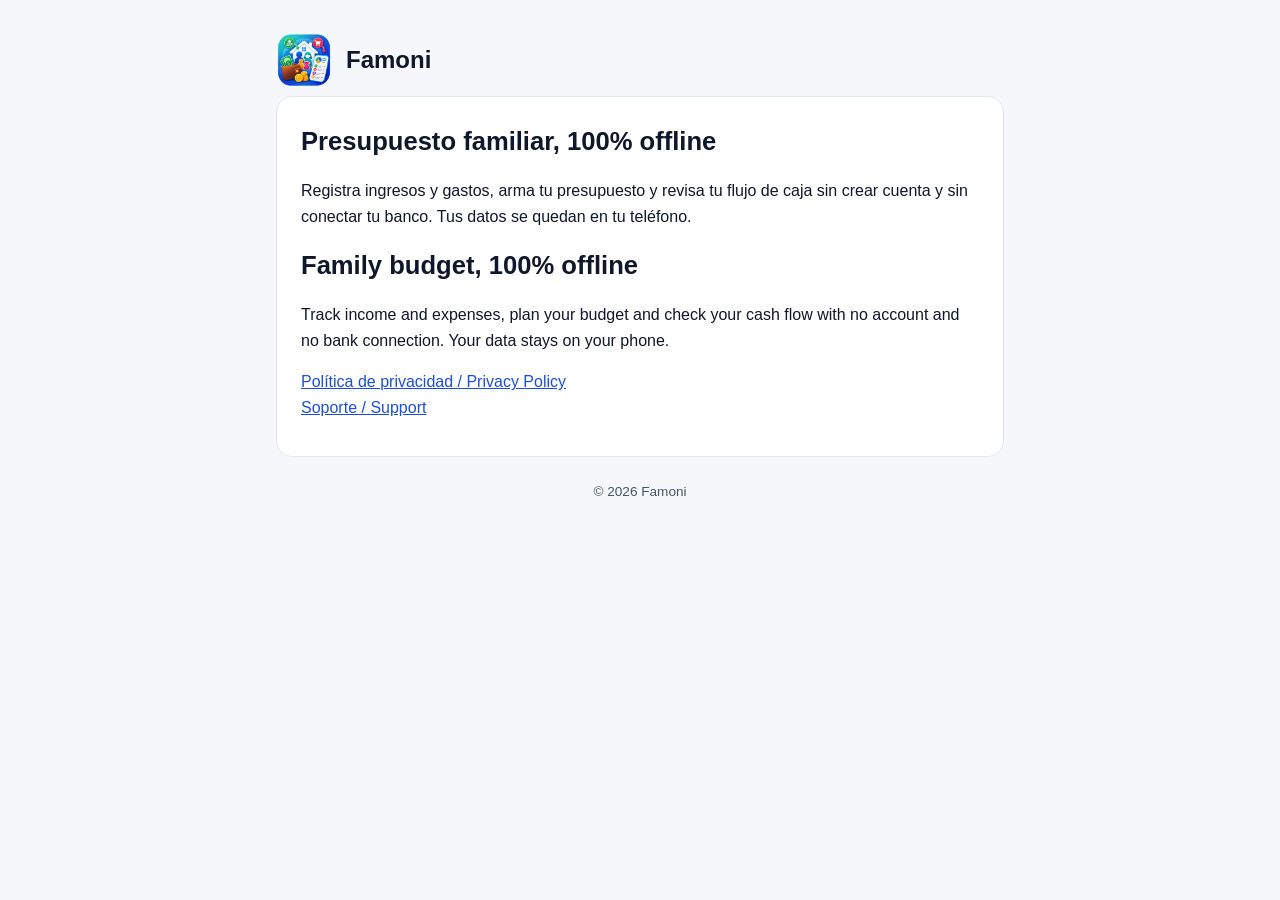
==== index.html @ b8245917 "Páginas de privacidad y soporte de Famoni Co-Authored-By: Claude Opus 5.5 <noreply@anthropic.com>" ====
<!doctype html>
<html lang="es">
<head>
<meta charset="utf-8">
<meta name="viewport" content="width=device-width, initial-scale=1">
<title>Famoni</title>
<link rel="icon" href="icon.png">
<link rel="stylesheet" href="style.css">
</head>
<body>
<main>
<header><img src="icon.png" alt=""><a href="./">Famoni</a></header>
<section>
<h1>Presupuesto familiar, 100% offline</h1>
<p>Registra ingresos y gastos, arma tu presupuesto y revisa tu flujo de caja sin crear cuenta y sin conectar tu banco. Tus datos se quedan en tu teléfono.</p>
<h1 lang="en">Family budget, 100% offline</h1>
<p lang="en">Track income and expenses, plan your budget and check your cash flow with no account and no bank connection. Your data stays on your phone.</p>
<p><a href="privacy/">Política de privacidad / Privacy Policy</a><br><a href="support/">Soporte / Support</a></p>
</section>
<footer>© 2026 Famoni</footer>
</main>
</body>
</html>
---- style.css ----
:root{--bg:#F5F7FB;--card:#FFFFFF;--text:#0F172A;--muted:#475569;--accent:#1D4ED8;--line:#E2E8F0}
@media (prefers-color-scheme:dark){:root{--bg:#0F172A;--card:#1E293B;--text:#F1F5F9;--muted:#CBD5E1;--accent:#93C5FD;--line:#334155}}
*{box-sizing:border-box}
body{margin:0;background:var(--bg);color:var(--text);font:16px/1.6 -apple-system,BlinkMacSystemFont,"Segoe UI",Roboto,Helvetica,Arial,sans-serif}
main{max-width:760px;margin:0 auto;padding:32px 16px 64px}
header{display:flex;align-items:center;gap:14px;margin-bottom:8px}
header img{width:56px;height:56px;border-radius:13px}
header a{color:inherit;text-decoration:none;font-size:1.5rem;font-weight:700}
nav{display:flex;gap:16px;flex-wrap:wrap;margin:8px 0 24px}
a{color:var(--accent)}
.lang{display:flex;gap:8px;margin:0 0 16px}
.lang a{padding:4px 12px;border:1px solid var(--line);border-radius:999px;text-decoration:none;font-size:.9rem}
section{background:var(--card);border:1px solid var(--line);border-radius:16px;padding:8px 24px 20px;margin-bottom:24px}
h1{font-size:1.6rem;margin:16px 0 4px}
h2{font-size:1.15rem;margin:24px 0 4px}
.meta{color:var(--muted);font-size:.9rem;margin:0 0 8px}
p,li{color:var(--text)}
li{margin:4px 0}
footer{color:var(--muted);font-size:.85rem;text-align:center}
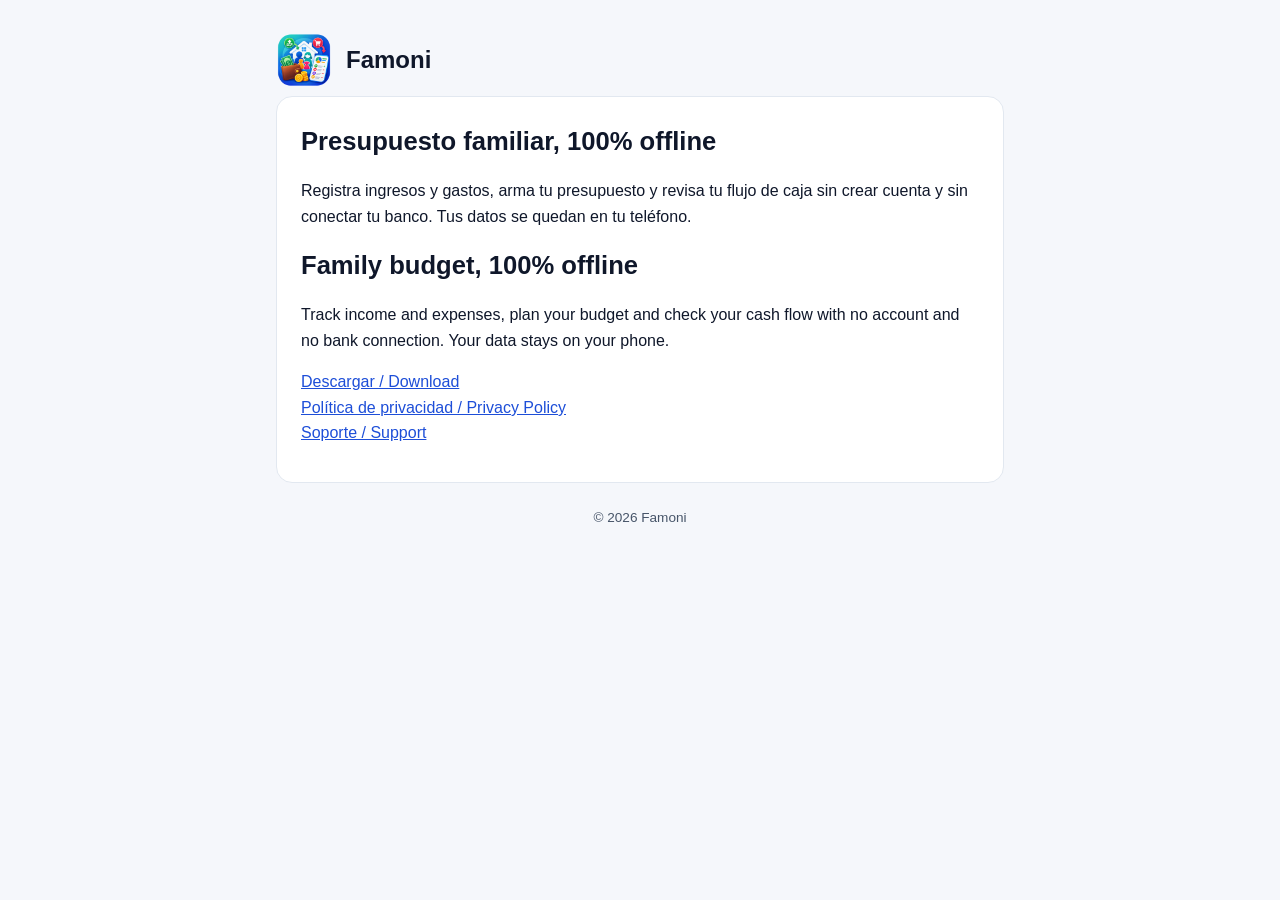
==== commit 9e701ed4: "Página de descarga que envía a cada teléfono a su tienda Co-Authored-By: Claude Opus 5.5 <noreply@an" ====
--- a/index.html
+++ b/index.html
@@ -15,7 +15,7 @@
 <p>Registra ingresos y gastos, arma tu presupuesto y revisa tu flujo de caja sin crear cuenta y sin conectar tu banco. Tus datos se quedan en tu teléfono.</p>
 <h1 lang="en">Family budget, 100% offline</h1>
 <p lang="en">Track income and expenses, plan your budget and check your cash flow with no account and no bank connection. Your data stays on your phone.</p>
-<p><a href="privacy/">Política de privacidad / Privacy Policy</a><br><a href="support/">Soporte / Support</a></p>
+<p><a href="descargar/">Descargar / Download</a><br><a href="privacy/">Política de privacidad / Privacy Policy</a><br><a href="support/">Soporte / Support</a></p>
 </section>
 <footer>© 2026 Famoni</footer>
 </main>
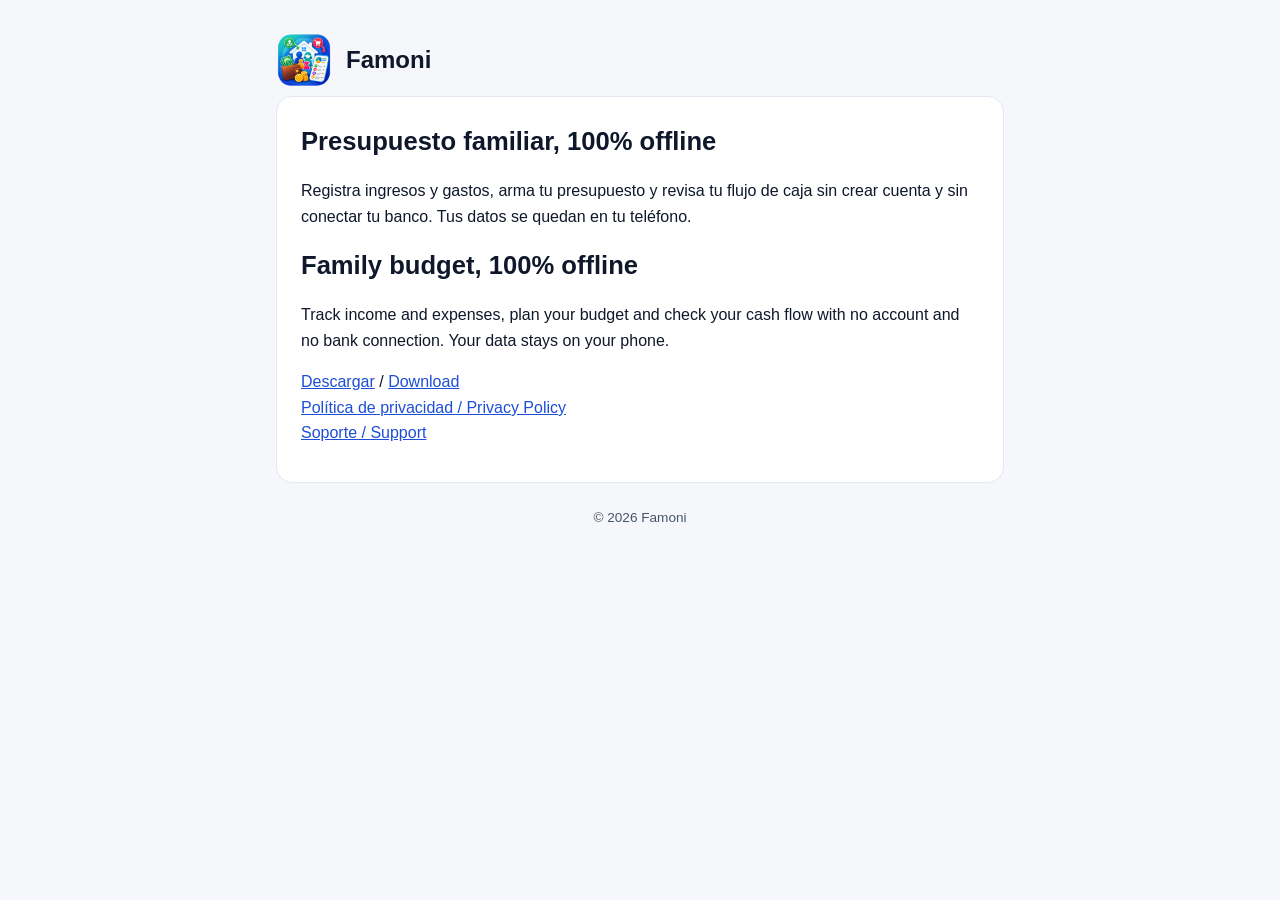
==== commit a96bd072: "Página de descarga en inglés Co-Authored-By: Claude Opus 5.5 <noreply@anthropic.com>" ====
--- a/index.html
+++ b/index.html
@@ -15,7 +15,7 @@
 <p>Registra ingresos y gastos, arma tu presupuesto y revisa tu flujo de caja sin crear cuenta y sin conectar tu banco. Tus datos se quedan en tu teléfono.</p>
 <h1 lang="en">Family budget, 100% offline</h1>
 <p lang="en">Track income and expenses, plan your budget and check your cash flow with no account and no bank connection. Your data stays on your phone.</p>
-<p><a href="descargar/">Descargar / Download</a><br><a href="privacy/">Política de privacidad / Privacy Policy</a><br><a href="support/">Soporte / Support</a></p>
+<p><a href="descargar/">Descargar</a> / <a href="download/">Download</a><br><a href="privacy/">Política de privacidad / Privacy Policy</a><br><a href="support/">Soporte / Support</a></p>
 </section>
 <footer>© 2026 Famoni</footer>
 </main>
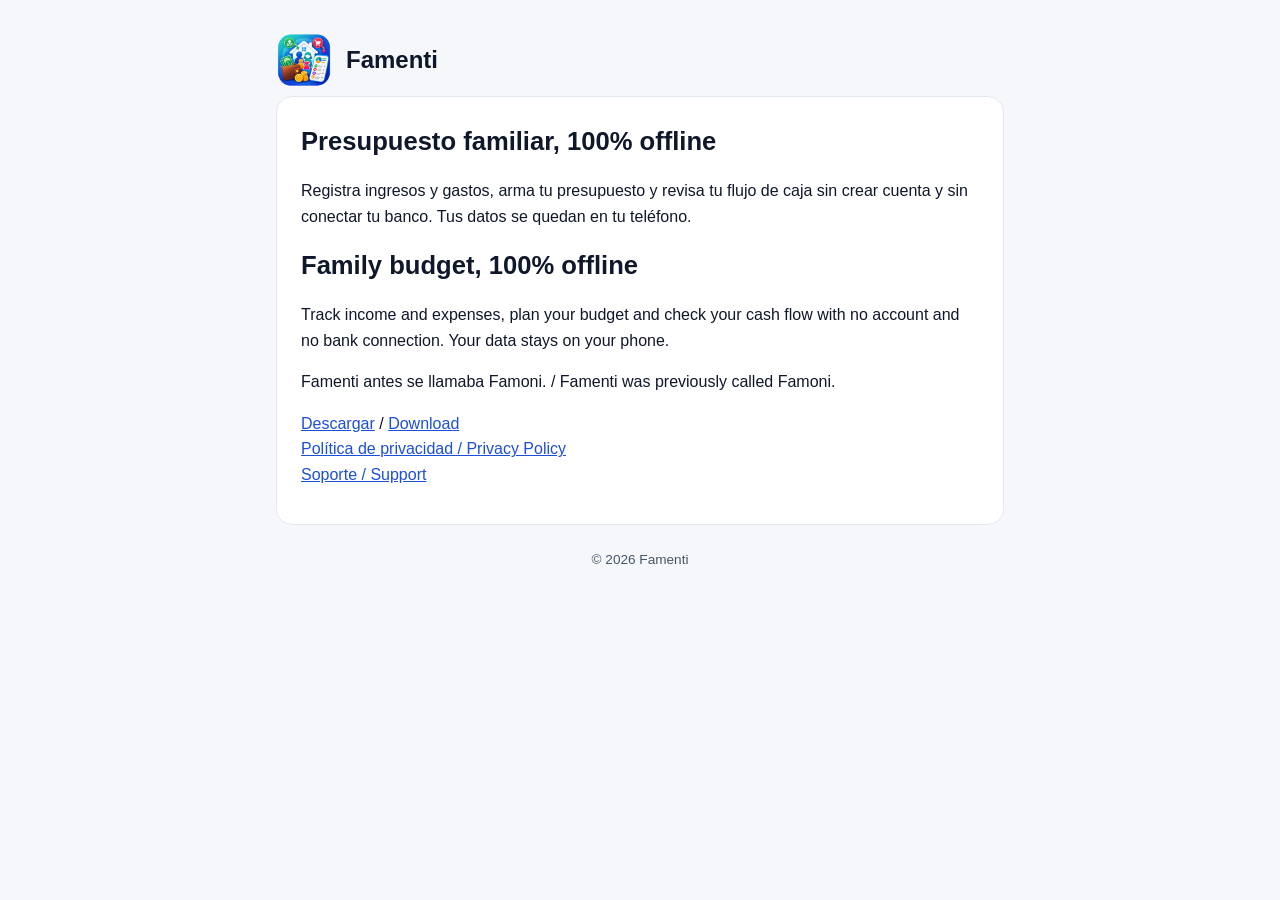
==== commit 18ab97b9: "Famoni ahora se llama Famenti Cambia el nombre en todas las páginas, conserva las direcciones e iden" ====
--- a/index.html
+++ b/index.html
@@ -3,21 +3,22 @@
 <head>
 <meta charset="utf-8">
 <meta name="viewport" content="width=device-width, initial-scale=1">
-<title>Famoni</title>
+<title>Famenti</title>
 <link rel="icon" href="icon.png">
 <link rel="stylesheet" href="style.css">
 </head>
 <body>
 <main>
-<header><img src="icon.png" alt=""><a href="./">Famoni</a></header>
+<header><img src="icon.png" alt=""><a href="./">Famenti</a></header>
 <section>
 <h1>Presupuesto familiar, 100% offline</h1>
 <p>Registra ingresos y gastos, arma tu presupuesto y revisa tu flujo de caja sin crear cuenta y sin conectar tu banco. Tus datos se quedan en tu teléfono.</p>
 <h1 lang="en">Family budget, 100% offline</h1>
 <p lang="en">Track income and expenses, plan your budget and check your cash flow with no account and no bank connection. Your data stays on your phone.</p>
+<p>Famenti antes se llamaba Famoni. / <span lang="en">Famenti was previously called Famoni.</span></p>
 <p><a href="descargar/">Descargar</a> / <a href="download/">Download</a><br><a href="privacy/">Política de privacidad / Privacy Policy</a><br><a href="support/">Soporte / Support</a></p>
 </section>
-<footer>© 2026 Famoni</footer>
+<footer>© 2026 Famenti</footer>
 </main>
 </body>
 </html>
